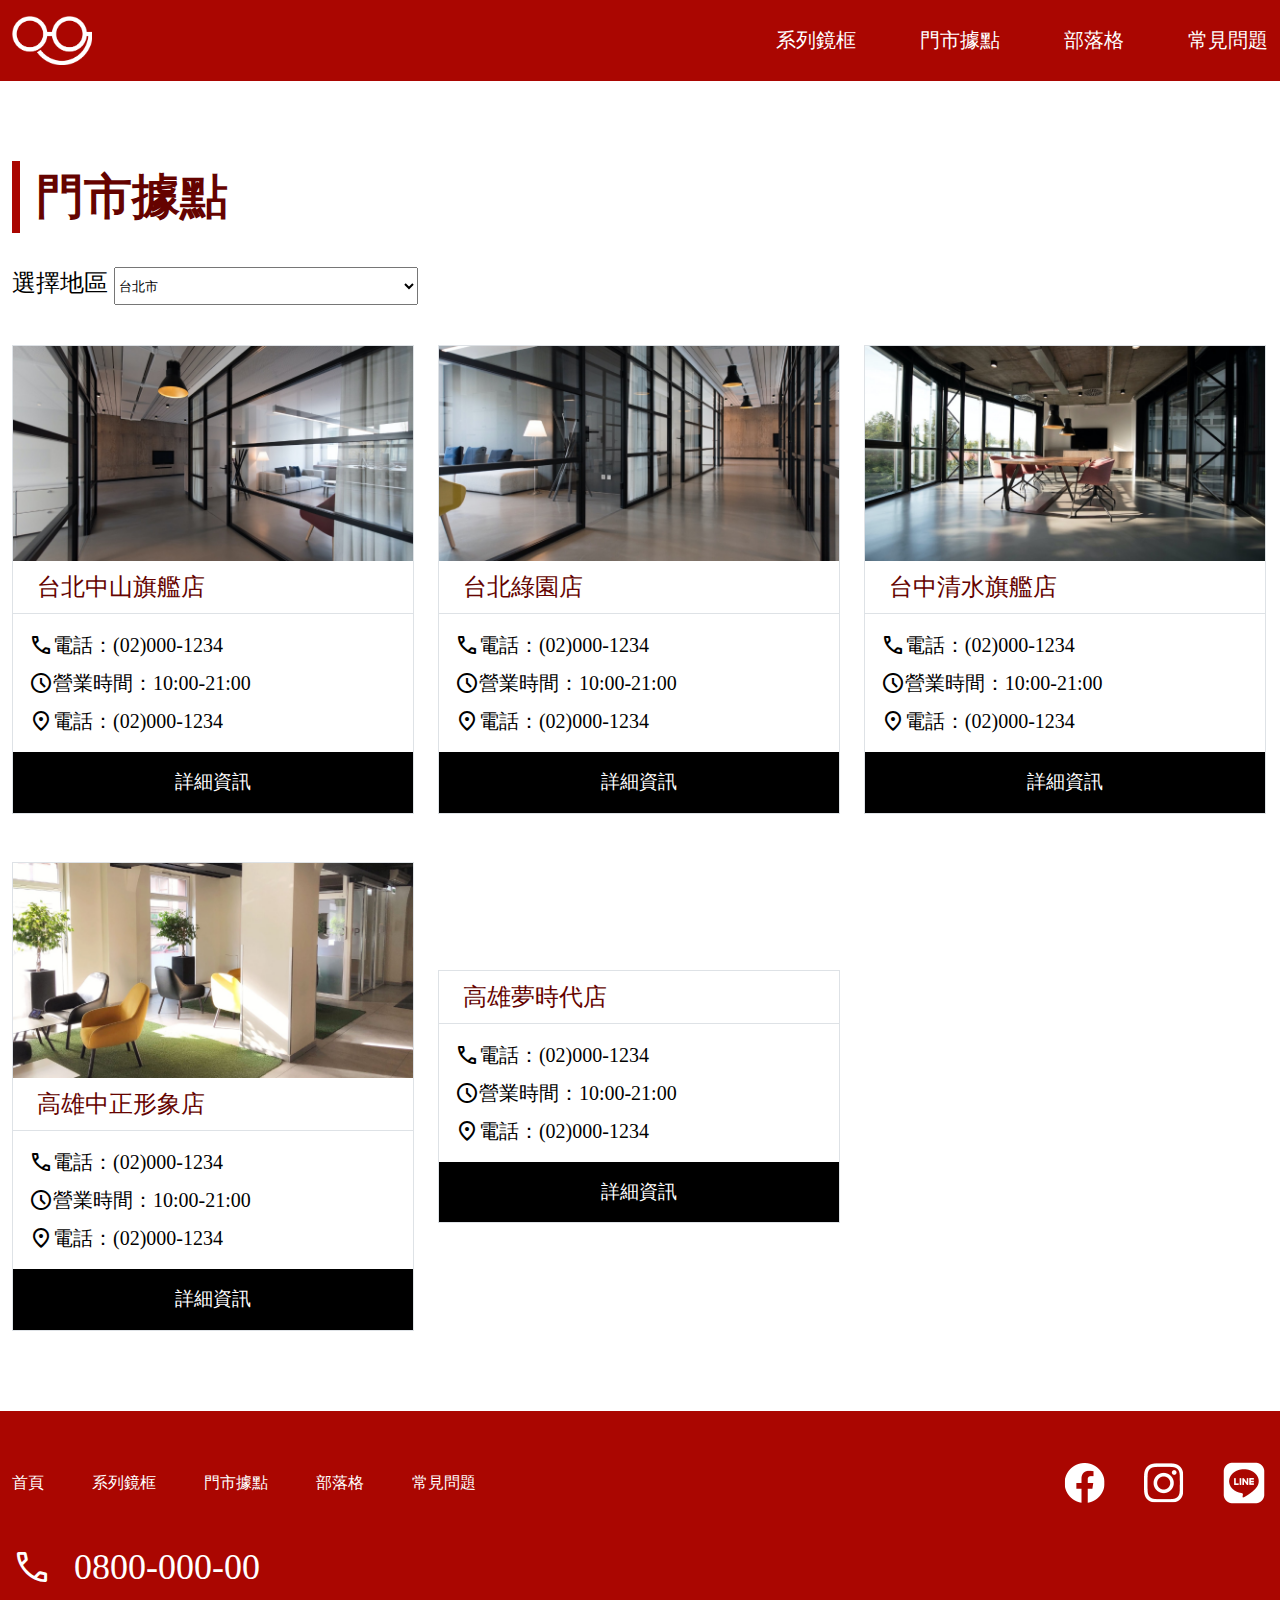
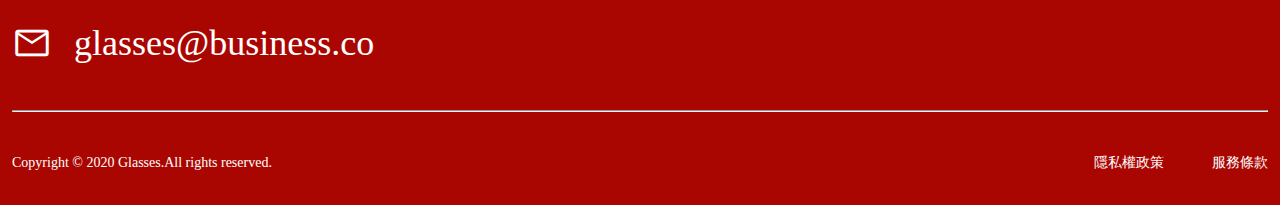
==== store-1.html @ cf4ce532 "Update 2022-08-28T14:04:39.697Z" ====
<!DOCTYPE html>
<html lang="en">

<head>
  <meta charset="UTF-8">
  <meta name="viewport" content="width=device-width, initial-scale=1.0">
  <meta http-equiv="X-UA-Compatible" content="ie=edge">
  <title>首頁</title>
  <link rel="stylesheet" href="./assets/style/all.css">
  <link href="https://fonts.googleapis.com/icon?family=Material+Icons"
      rel="stylesheet">
</head>

<body>
  <header class="header">
    <nav class="nav container d-flex">
      <h1>
        <a href="./index.html">首頁</a>
      </h1>
      <!-- PC選單 -->
      <ul class="nav-list d-flex">
        <li><a href="#">系列鏡框</a></li>
        <li><a href="./store-1.html">門市據點</a></li>
        <li><a href="#">部落格</a></li>
        <li><a href="#">常見問題</a></li>
      </ul>

      <!-- 漢堡選單 -->
      <a href="#" class="ham-icon">
        <span class="material-symbols-outlined ">menu</span>
      </a>
      <ul class="ham-list">
        <li><a href="#">系列鏡框</a></li>
        <li><a href="#">門市據點</a></li>
        <li><a href="#">部落格</a></li>
        <li><a href="#">常見問題</a></li>
      </ul>
    </nav>
  </header>

  


<section class="store">
    <div class="container">
        <h4>門市據點</h4>
        <form action="">
            <label for="location">選擇地區
                <select name="location" id="location">
                    <option value="taipei">台北市</option>
                    <option value="taitung">台中市</option>
                    <option value="kaohsaung">高雄市</option>
                </select>
            </label>
        </form>
    </div>
    <div class=" container center d-flex">
        <ul class="card d-flex">
            <li class="d-flex">
                <img src="./assets/images/store-2.png" alt="">
                <h5>台北中山旗艦店</h5>
                <div class="text">
                    <div class=" mb-8 d-flex">
                        <span class="material-symbols-outlined">
                            call
                        </span>
                        <p>電話：(02)000-1234</p>
                    </div>

                    <div class=" mb-8 d-flex">
                        <span class="material-symbols-outlined">
                            schedule
                        </span>
                        <p>營業時間：10:00-21:00</p>
                    </div>
                    
                    <div class=" d-flex">
                        <span class="material-symbols-outlined">
                            location_on
                        </span>
                        <p>電話：(02)000-1234</p>
                    </div>
                </div>
                <a href="#">詳細資訊</a>
            </li>


            <li class="d-flex">
                <img src="./assets/images/store-3.png" alt="">
                <h5>台北綠園店</h5>
                <div class="text">
                    <div class=" mb-8 d-flex">
                        <span class="material-symbols-outlined">
                            call
                        </span>
                        <p>電話：(02)000-1234</p>
                    </div>

                    <div class=" mb-8 d-flex">
                        <span class="material-symbols-outlined">
                            schedule
                        </span>
                        <p>營業時間：10:00-21:00</p>
                    </div>
                    
                    <div class=" d-flex">
                        <span class="material-symbols-outlined">
                            location_on
                        </span>
                        <p>電話：(02)000-1234</p>
                    </div>
                </div>
                <a href="#">詳細資訊</a>
            </li>



            <li class="d-flex">
                <img src="./assets/images/store-4.png" alt="">
                <h5>台中清水旗艦店</h5>
                <div class="text">
                    <div class=" mb-8 d-flex">
                        <span class="material-symbols-outlined">
                            call
                        </span>
                        <p>電話：(02)000-1234</p>
                    </div>

                    <div class=" mb-8 d-flex">
                        <span class="material-symbols-outlined">
                            schedule
                        </span>
                        <p>營業時間：10:00-21:00</p>
                    </div>
                    
                    <div class=" d-flex">
                        <span class="material-symbols-outlined">
                            location_on
                        </span>
                        <p>電話：(02)000-1234</p>
                    </div>
                </div>
                <a href="#">詳細資訊</a>
            </li>



            <li class="d-flex">
                <img src="./assets/images/store-5.png" alt="">
                <h5>高雄中正形象店</h5>
                <div class="text">
                    <div class=" mb-8 d-flex">
                        <span class="material-symbols-outlined">
                            call
                        </span>
                        <p>電話：(02)000-1234</p>
                    </div>

                    <div class=" mb-8 d-flex">
                        <span class="material-symbols-outlined">
                            schedule
                        </span>
                        <p>營業時間：10:00-21:00</p>
                    </div>
                    
                    <div class=" d-flex">
                        <span class="material-symbols-outlined">
                            location_on
                        </span>
                        <p>電話：(02)000-1234</p>
                    </div>
                </div>
                <a href="#">詳細資訊</a>
            </li>

            <li class="d-flex">
                <img src="./assets/images/store-6.png" alt="">
                <h5>高雄夢時代店</h5>
                <div class="text">
                    <div class=" mb-8 d-flex">
                        <span class="material-symbols-outlined">
                            call
                        </span>
                        <p>電話：(02)000-1234</p>
                    </div>

                    <div class=" mb-8 d-flex">
                        <span class="material-symbols-outlined">
                            schedule
                        </span>
                        <p>營業時間：10:00-21:00</p>
                    </div>
                    
                    <div class=" d-flex">
                        <span class="material-symbols-outlined">
                            location_on
                        </span>
                        <p>電話：(02)000-1234</p>
                    </div>
                </div>
                <a href="#">詳細資訊</a>
            </li>
            
        </ul>
    </div>
    
</section>

  <footer class="footer">
    <div class="container">
      <nav class="nav">
        <div class="top d-flex">
          <ul class="nav-list d-flex">
            <li><a href="#">首頁</a></li>
            <li><a href="#">系列鏡框</a></li>
            <li><a href="#">門市據點</a></li>
            <li><a href="#">部落格</a></li>
            <li><a href="#">常見問題</a></li>
          </ul>
          <ul class="mediasocial-icon d-flex">
            <li><a href="#"><img src="./assets/images/ic-social-fb.png" alt=""></a></li>
            <li><a href="#"><img src="./assets/images/ic_social_ig.png" alt=""></a></li>
            <li><a href="#"><img src="./assets/images/ic_social_line.png" alt=""></a></a></li>
          </ul>
        </div>
        <ul class="contact">
          <li class="d-flex">
            <span class="material-symbols-outlined">
              call
            </span>
            <a href="#">
              0800-000-00
            </a>
          </li>
          <li class="d-flex">
            <span class="material-symbols-outlined">
              mail
            </span>
            <a href="#">
              glasses@business.co
            </a>
          </li>
        </ul>
      </nav>
      <hr>
      <div class="copyright d-flex">
        <p>Copyright © 2020 Glasses.All rights reserved.</p>
        <ul class="d-flex">
          <li><a href="#">隱私權政策</a></li>
          <li><a href="#">服務條款</a></li>
        </ul>
      </div>
    </div>
  </footer>
  <script src="./assets/js/vendors.js"></script>
  <script src="./assets/js/all.js"></script>
</body>

</html>
---- assets/style/all.css ----
@import url("https://fonts.googleapis.com/css2?family=Material+Symbols+Outlined:opsz,wght,FILL,GRAD@48,400,0,0");
html, body, div, span, applet, object, iframe,
h1, h2, h3, h4, h5, h6, p, blockquote, pre,
a, abbr, acronym, address, big, cite, code,
del, dfn, em, img, ins, kbd, q, s, samp,
small, strike, strong, sub, sup, tt, var,
b, u, i, center,
dl, dt, dd, ol, ul, li,
fieldset, form, label, legend,
table, caption, tbody, tfoot, thead, tr, th, td,
article, aside, canvas, details, embed,
figure, figcaption, footer, header, hgroup,
menu, nav, output, ruby, section, summary,
time, mark, audio, video {
  margin: 0;
  padding: 0;
  border: 0;
  font-size: 100%;
  font: inherit;
  vertical-align: baseline; }

/* HTML5 display-role reset for older browsers */
article, aside, details, figcaption, figure,
footer, header, hgroup, menu, nav, section {
  display: block; }

body {
  line-height: 1.5; }

ol, ul {
  list-style: none; }

blockquote, q {
  quotes: none; }

blockquote:before, blockquote:after,
q:before, q:after {
  content: '';
  content: none; }

table {
  border-collapse: collapse;
  border-spacing: 0; }

*, *::before, *::after {
  -webkit-box-sizing: border-box;
          box-sizing: border-box; }

img {
  display: block;
  width: 100%;
  height: auto; }

a {
  display: block;
  text-decoration: none; }

ul li a {
  color: #FFFFFf;
  font-size: 20px;
  font-weight: 300; }
  ul li a:hover {
    opacity: 0.5; }

.container {
  max-width: 1320px;
  padding: 0 12px;
  margin: 0 auto; }
  @media (max-width: 992px) {
    .container {
      padding: 0 36px; } }
  @media (max-width: 767px) {
    .container {
      padding: 0 13px; } }

.d-flex {
  display: -webkit-box;
  display: -ms-flexbox;
  display: flex;
  -webkit-box-align: center;
      -ms-flex-align: center;
          align-items: center; }

h2 {
  font-size: 64px;
  font-weight: 600;
  color: #650300; }
  @media (max-width: 767px) {
    h2 {
      font-size: 24px; } }

h3 {
  font-size: 36px;
  color: #650300; }
  @media (max-width: 767px) {
    h3 {
      font-size: 16px; } }

h4 {
  font-size: 48px;
  font-weight: 600;
  color: #650300; }
  @media (max-width: 767px) {
    h4 {
      font-size: 24px; } }

h5 {
  font-size: 24px;
  font-weight: 600;
  color: #650300; }

.mb-8 {
  margin-bottom: 8px; }

.header {
  background-color: #AA0601; }
  .header .nav {
    position: relative;
    -webkit-box-pack: justify;
        -ms-flex-pack: justify;
            justify-content: space-between;
    padding-top: 16px;
    padding-bottom: 16px; }
    .header .nav h1 a {
      width: 80px;
      height: 48.57px;
      background-image: url(../images/logo-white.png);
      background-size: cover;
      overflow: hidden;
      white-space: nowrap;
      text-indent: 101%; }
    .header .nav-list {
      width: 492px;
      -webkit-box-pack: justify;
          -ms-flex-pack: justify;
              justify-content: space-between; }
      @media (max-width: 767px) {
        .header .nav-list {
          display: none; } }
    .header .nav .ham-icon {
      display: none;
      position: absolute;
      right: 13px; }
      .header .nav .ham-icon .material-symbols-outlined {
        font-size: 40px;
        color: #FFFFFf; }
      @media (max-width: 767px) {
        .header .nav .ham-icon {
          display: block; } }
    .header .nav .ham-list {
      text-align: center;
      display: none;
      position: absolute;
      font-size: 30px;
      right: 0;
      top: 100%;
      width: 100%;
      max-height: 0px;
      overflow: hidden;
      z-index: 120;
      -webkit-transform: 0.5s;
          -ms-transform: 0.5s;
              transform: 0.5s; }
      @media (max-width: 767px) {
        .header .nav .ham-list {
          display: block; } }
      .header .nav .ham-list a {
        background: #AA0601;
        color: #FFFFFf;
        border-top: 1px solid #FFFFFF;
        padding: 20px 0; }
        .header .nav .ham-list a:hover {
          opacity: 1;
          background-color: #650300; }
    .header .nav .ham-list.active {
      max-height: 500px; }

.footer {
  background-color: #AA0601; }
  .footer .nav {
    padding-top: 48px; }
    @media (max-width: 767px) {
      .footer .nav {
        display: -webkit-box;
        display: -ms-flexbox;
        display: flex;
        -webkit-box-pack: justify;
            -ms-flex-pack: justify;
                justify-content: space-between;
        -ms-flex-wrap: nowrap;
            flex-wrap: nowrap;
        -webkit-box-orient: horizontal;
        -webkit-box-direction: reverse;
            -ms-flex-direction: row-reverse;
                flex-direction: row-reverse;
        -webkit-box-align: start;
            -ms-flex-align: start;
                align-items: start;
        padding-top: 24px; } }
    .footer .nav .top {
      -webkit-box-pack: justify;
          -ms-flex-pack: justify;
              justify-content: space-between; }
      .footer .nav .top .nav-list {
        gap: 48px; }
        @media (max-width: 767px) {
          .footer .nav .top .nav-list {
            display: none; } }
        .footer .nav .top .nav-list a {
          font-size: 16px;
          font-weight: 300;
          color: #FFFFFf; }
      .footer .nav .top .mediasocial-icon {
        gap: 32px; }
        @media (max-width: 992px) {
          .footer .nav .top .mediasocial-icon {
            gap: 16px; } }
        @media (max-width: 767px) {
          .footer .nav .top .mediasocial-icon {
            gap: 8px; } }
        .footer .nav .top .mediasocial-icon li {
          width: 48px;
          height: 48px; }
          @media (max-width: 992px) {
            .footer .nav .top .mediasocial-icon li {
              width: 40px;
              height: 40px; } }
          @media (max-width: 767px) {
            .footer .nav .top .mediasocial-icon li {
              width: 24px;
              height: 24px; } }
    .footer .nav .contact {
      margin-top: 33px;
      padding-bottom: 32px; }
      @media (max-width: 767px) {
        .footer .nav .contact {
          margin-top: 0px;
          padding-bottom: 24px; } }
      .footer .nav .contact li .material-symbols-outlined {
        color: #FFFFFf;
        font-size: 40px;
        padding-right: 22px; }
        @media (max-width: 767px) {
          .footer .nav .contact li .material-symbols-outlined {
            font-size: 20px;
            padding-right: 11px; } }
      .footer .nav .contact li a {
        font-weight: 300;
        font-size: 36px; }
        @media (max-width: 767px) {
          .footer .nav .contact li a {
            font-size: 16px; } }
      .footer .nav .contact li:first-child {
        margin-bottom: 22px; }
        @media (max-width: 992px) {
          .footer .nav .contact li:first-child {
            margin-bottom: 28px; } }
        @media (max-width: 767px) {
          .footer .nav .contact li:first-child {
            margin-bottom: 15px; } }
  .footer .copyright {
    -webkit-box-pack: justify;
        -ms-flex-pack: justify;
            justify-content: space-between;
    padding: 32px 0; }
    @media (max-width: 992px) {
      .footer .copyright {
        padding-bottom: 40px; } }
    @media (max-width: 767px) {
      .footer .copyright {
        -webkit-box-orient: vertical;
        -webkit-box-direction: normal;
            -ms-flex-direction: column;
                flex-direction: column;
        -webkit-box-align: start;
            -ms-flex-align: start;
                align-items: start;
        padding-top: 16px;
        padding-bottom: 24px; } }
    .footer .copyright p {
      font-size: 14px;
      color: #FFFFFf; }
      @media (max-width: 992px) {
        .footer .copyright p {
          font-size: 16px; } }
    .footer .copyright ul {
      gap: 48px; }
      @media (max-width: 767px) {
        .footer .copyright ul {
          -webkit-box-orient: vertical;
          -webkit-box-direction: normal;
              -ms-flex-direction: column;
                  flex-direction: column;
          -webkit-box-align: start;
              -ms-flex-align: start;
                  align-items: start;
          margin-top: 8px;
          gap: 8px; } }
      .footer .copyright ul a {
        font-size: 14px; }
        @media (max-width: 767px) {
          .footer .copyright ul a {
            font-size: 16px; } }

.section-1 {
  height: 100vh;
  background-image: url(../images/home-header.png);
  background-size: cover;
  background-repeat: no-repeat; }
  @media (max-width: 992px) {
    .section-1 {
      background-image: url(../images/home-header-sm.png); } }
  .section-1 .title {
    height: 100vh;
    -webkit-box-orient: vertical;
    -webkit-box-direction: normal;
        -ms-flex-direction: column;
            flex-direction: column;
    -webkit-box-align: end;
        -ms-flex-align: end;
            align-items: flex-end;
    -webkit-box-pack: center;
        -ms-flex-pack: center;
            justify-content: center; }
    .section-1 .title a {
      display: inline-block;
      font-size: 20px;
      padding: 6px 12px;
      color: #FFFFFf;
      background: #AA0601; }
      .section-1 .title a:hover {
        background: #000000; }

.section-2 {
  background-color: #FBF2F2;
  padding: 80px 0; }
  @media (max-width: 767px) {
    .section-2 {
      padding: 40px 0; } }
  .section-2 h4 {
    text-align: center; }
  .section-2 .card {
    margin-top: 32px;
    gap: 24px; }
    @media (max-width: 992px) {
      .section-2 .card {
        -webkit-box-pack: center;
            -ms-flex-pack: center;
                justify-content: center;
        -ms-flex-wrap: wrap;
            flex-wrap: wrap; } }
    .section-2 .card li {
      width: 336px;
      -webkit-box-orient: vertical;
      -webkit-box-direction: normal;
          -ms-flex-direction: column;
              flex-direction: column; }
      .section-2 .card li img {
        width: 84px;
        height: 84px; }
      .section-2 .card li .text {
        text-align: center; }
        .section-2 .card li .text h5 {
          margin: 8px 0; }
        .section-2 .card li .text p {
          text-align: justify;
          font-size: 16px; }

.section-3 {
  padding: 80px 0; }
  @media (max-width: 767px) {
    .section-3 {
      padding: 40px 0; } }
  .section-3 h4 {
    text-align: center; }
  .section-3 .card {
    margin-top: 32px;
    gap: 24px; }
    @media (max-width: 992px) {
      .section-3 .card {
        -webkit-box-orient: vertical;
        -webkit-box-direction: normal;
            -ms-flex-direction: column;
                flex-direction: column; } }
    .section-3 .card li {
      width: 416px; }
      @media (max-width: 992px) {
        .section-3 .card li {
          width: 336px; } }
      @media (max-width: 767px) {
        .section-3 .card li {
          width: 100%; } }
      .section-3 .card li:hover {
        -webkit-box-shadow: 1px 1px 20px #949494;
                box-shadow: 1px 1px 20px #949494; }
      .section-3 .card li a {
        text-align: center;
        padding: 8px;
        font-size: 48px;
        font-weight: 900;
        color: #AA0601;
        font-style: italic; }

.section-4 {
  background-image: url(../images/index-bg.png);
  background-repeat: no-repeat;
  background-size: cover;
  padding: 80px 0; }
  @media (max-width: 992px) {
    .section-4 {
      background-image: url(../images/index-bg-md.png); } }
  @media (max-width: 767px) {
    .section-4 {
      padding: 40px 0;
      background-image: url(../images/index-bg-sm.png); } }
  .section-4 h4 {
    text-align: center;
    color: #FFFFFf; }
  .section-4 .card {
    margin-top: 32px;
    -webkit-box-pack: center;
        -ms-flex-pack: center;
            justify-content: center;
    gap: 24px; }
    @media (max-width: 992px) {
      .section-4 .card {
        -webkit-box-orient: vertical;
        -webkit-box-direction: normal;
            -ms-flex-direction: column;
                flex-direction: column; } }
    .section-4 .card li {
      width: 416px;
      background: #FFFFFf; }
      @media (max-width: 992px) {
        .section-4 .card li {
          width: 100%; } }
      @media (max-width: 767px) {
        .section-4 .card li {
          width: 100%; } }
      @media (max-width: 767px) {
        .section-4 .card li img {
          display: none; } }
      .section-4 .card li .sm {
        display: none; }
        @media (max-width: 767px) {
          .section-4 .card li .sm {
            display: block;
            width: 100%; } }
      .section-4 .card li a {
        text-align: center;
        padding: 8px;
        font-size: 48px;
        font-weight: 900;
        color: #AA0601;
        font-style: italic; }

.section-5 {
  padding: 80px 0; }
  @media (max-width: 767px) {
    .section-5 {
      padding: 40px 0; } }
  .section-5 h4 {
    text-align: center; }
  .section-5 .card {
    margin-top: 32px;
    gap: 24px; }
    @media (max-width: 992px) {
      .section-5 .card {
        -webkit-box-pack: center;
            -ms-flex-pack: center;
                justify-content: center;
        -ms-flex-wrap: wrap;
            flex-wrap: wrap; } }
    @media (max-width: 767px) {
      .section-5 .card {
        gap: 16px; } }
    .section-5 .card li {
      border: 1px solid #DEE2E6;
      border-radius: 4px;
      -webkit-box-shadow: 0px 2px 6px  #00000029;
              box-shadow: 0px 2px 6px  #00000029;
      width: 336px;
      -webkit-box-orient: vertical;
      -webkit-box-direction: normal;
          -ms-flex-direction: column;
              flex-direction: column;
      -webkit-box-align: start;
          -ms-flex-align: start;
              align-items: start;
      -webkit-box-pack: justify;
          -ms-flex-pack: justify;
              justify-content: space-between; }
      @media (max-width: 767px) {
        .section-5 .card li {
          width: 100%; } }
      .section-5 .card li .text {
        height: 205px;
        padding: 16px; }
        .section-5 .card li .text p {
          text-align: justify;
          font-size: 16px;
          font-weight: 500; }
          .section-5 .card li .text p span {
            font-weight: 400; }
      .section-5 .card li .date {
        padding-left: 16px;
        padding-bottom: 16px;
        font-size: 14px;
        text-align: left;
        color: #707070; }

.section-6 {
  background-color: #FBF2F2;
  padding: 80px 0; }
  @media (max-width: 767px) {
    .section-6 {
      padding: 40px 0; } }
  .section-6 .w-636 {
    max-width: 636px;
    margin: 0 auto; }
    @media (max-width: 992px) {
      .section-6 .w-636 {
        max-width: 576px; } }
    @media (max-width: 767px) {
      .section-6 .w-636 {
        padding: 0 14px;
        width: 100%; } }
    .section-6 .w-636 .title {
      text-align: center;
      margin-bottom: 24px; }
      .section-6 .w-636 .title p {
        text-align: left;
        font-size: 20px; }
        @media (max-width: 992px) {
          .section-6 .w-636 .title p {
            font-size: 16px;
            margin-top: 24px; } }
        @media (max-width: 767px) {
          .section-6 .w-636 .title p {
            font-size: 16px;
            margin-top: 24px; } }
    .section-6 .w-636 form input {
      width: 100%;
      height: 36px;
      background-color: transparent;
      border: 1px solid #00000029; }
      @media (max-width: 992px) {
        .section-6 .w-636 form input {
          margin-bottom: 16px; } }
      @media (max-width: 767px) {
        .section-6 .w-636 form input {
          margin-bottom: 16px; } }
    .section-6 .w-636 form .massege {
      width: 100%;
      height: 136px;
      background-color: transparent;
      border: 1px solid #00000029; }
    .section-6 .w-636 form .checkBoxInput {
      width: 24px;
      height: 24px; }
    .section-6 .w-636 form .checkBox {
      display: -webkit-box;
      display: -ms-flexbox;
      display: flex;
      -webkit-box-align: center;
          -ms-flex-align: center;
              align-items: center;
      font-size: 16px; }
      @media (max-width: 767px) {
        .section-6 .w-636 form .checkBox {
          -webkit-box-align: start;
              -ms-flex-align: start;
                  align-items: flex-start;
          margin-top: 16px; } }
    .section-6 .w-636 form .sent {
      margin: 0 110px;
      width: 416px;
      height: 56px;
      font-size: 16px;
      color: #FFFFFf;
      border: none;
      background-color: #AA0601; }
      @media (max-width: 992px) {
        .section-6 .w-636 form .sent {
          width: 336px; } }
      @media (max-width: 767px) {
        .section-6 .w-636 form .sent {
          width: 100%;
          margin: 0; } }

form {
  margin-top: 32px;
  margin-bottom: 40px; }
  form label {
    font-size: 24px; }
    form label select {
      width: 304px;
      height: 38px; }

.center {
  -webkit-box-pack: center;
      -ms-flex-pack: center;
          justify-content: center; }

.store {
  padding: 80px 0;
  -webkit-box-pack: center;
      -ms-flex-pack: center;
          justify-content: center; }
  @media (max-width: 767px) {
    .store {
      padding: 40px 0; } }
  .store h4 {
    text-align: left;
    padding-left: 16px;
    border-left: 8px solid #AA0601; }
  .store .card {
    gap: 24px;
    row-gap: 48px;
    -ms-flex-wrap: wrap;
        flex-wrap: wrap; }
    @media (max-width: 992px) {
      .store .card {
        row-gap: 24px; } }
    @media (max-width: 767px) {
      .store .card {
        gap: 16px; } }
    .store .card li {
      -webkit-box-align: start;
          -ms-flex-align: start;
              align-items: flex-start;
      border: 1px solid #DEE2E6;
      max-width: 416px;
      width: 32%;
      -webkit-box-orient: vertical;
      -webkit-box-direction: normal;
          -ms-flex-direction: column;
              flex-direction: column; }
      .store .card li h5 {
        width: 100%;
        padding: 8px 0 8px 24px;
        font-size: 24px;
        font-weight: 400;
        border-bottom: 1px solid #DEE2E6; }
      @media (max-width: 992px) {
        .store .card li {
          width: 50%; } }
      @media (max-width: 767px) {
        .store .card li {
          width: 100%; } }
      .store .card li .text {
        padding: 16px; }
        .store .card li .text p {
          font-size: 20px; }
      .store .card li a {
        width: 100%;
        padding: 16px 0;
        font-size: 19px;
        text-align: center;
        background-color: #000000;
        color: #FFFFFf; }

.material-symbols-outlined {
  font-size: 24px; }

/*# sourceMappingURL=all.css.map */
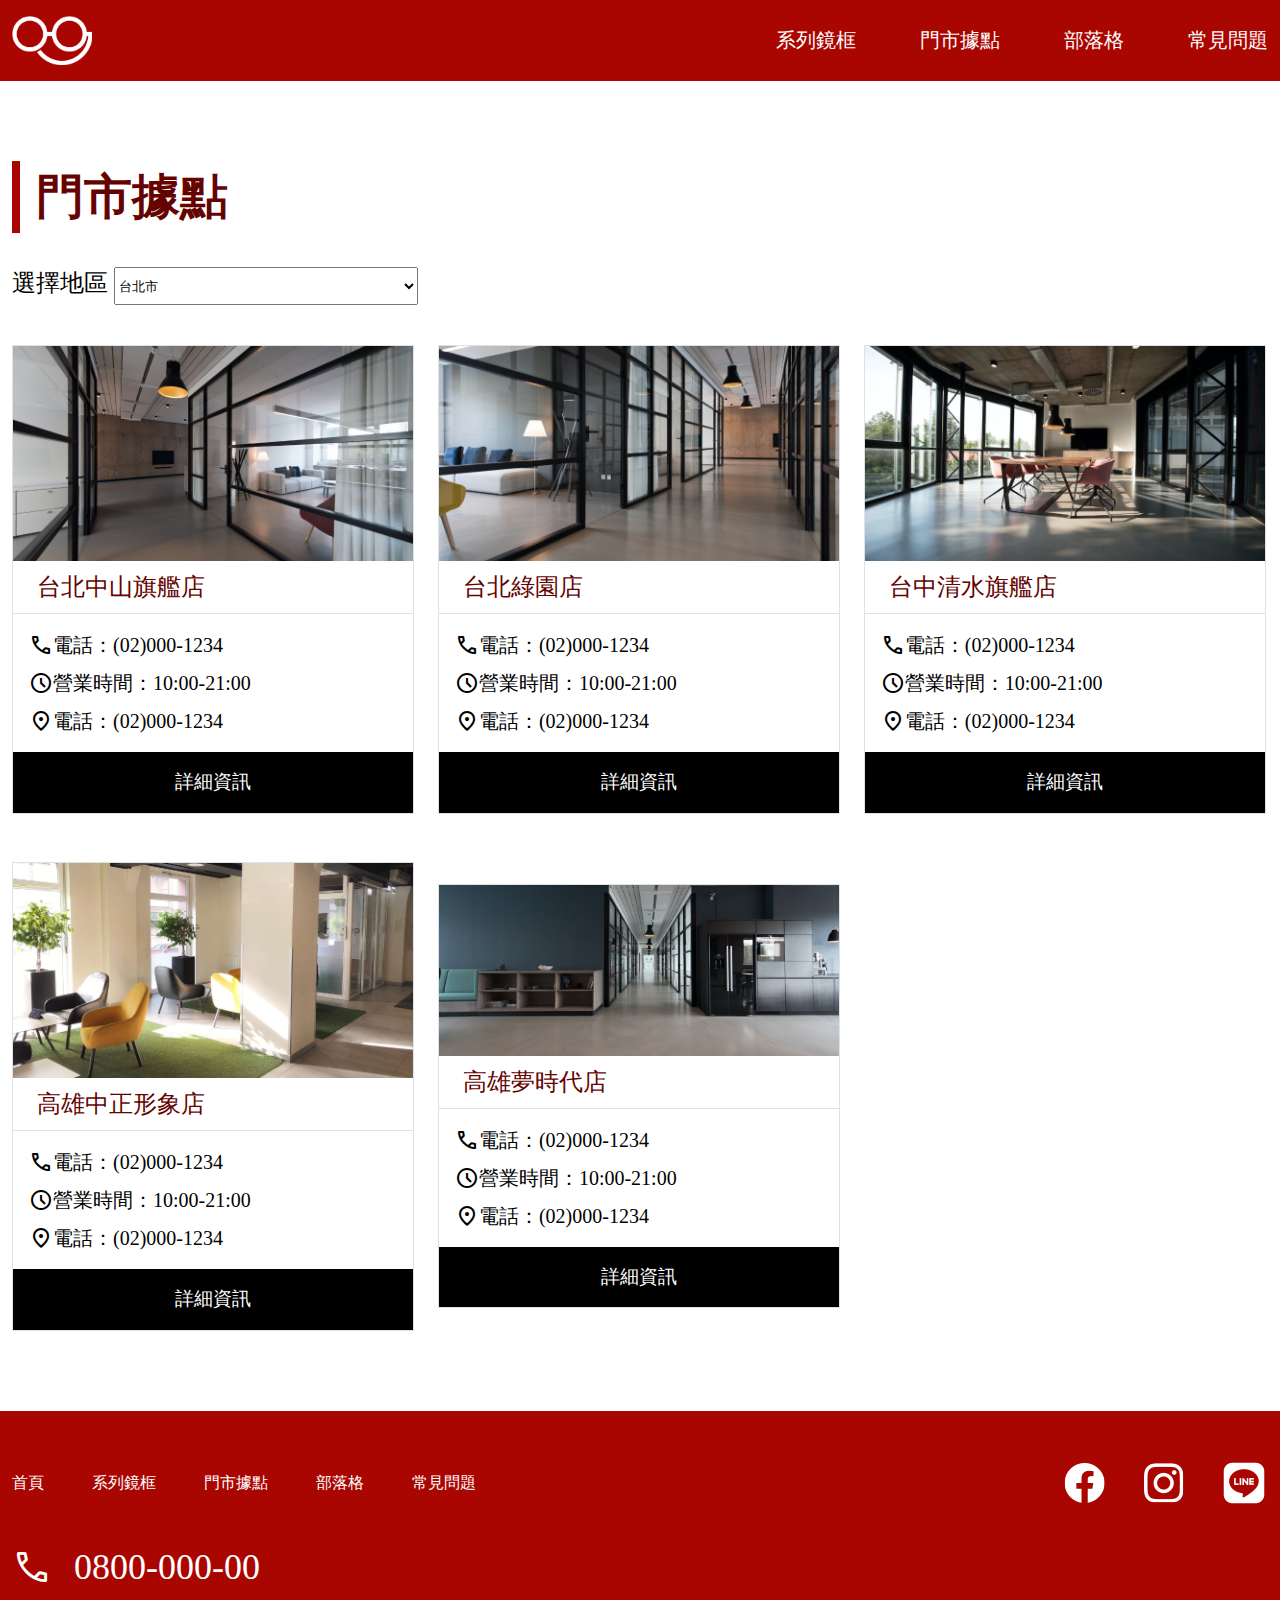
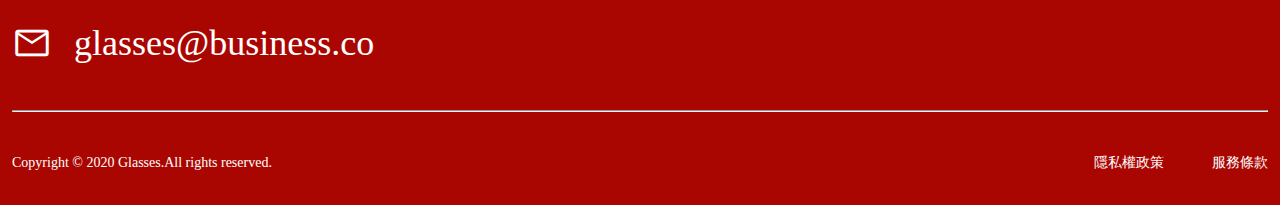
==== commit fded904f: "Update 2022-08-28T14:07:14.897Z" ====
--- a/store-1.html
+++ b/store-1.html
@@ -174,7 +174,7 @@
             </li>
 
             <li class="d-flex">
-                <img src="./assets/images/store-6.png" alt="">
+                <img src="./assets/images/storepage-1.png" alt="">
                 <h5>高雄夢時代店</h5>
                 <div class="text">
                     <div class=" mb-8 d-flex">
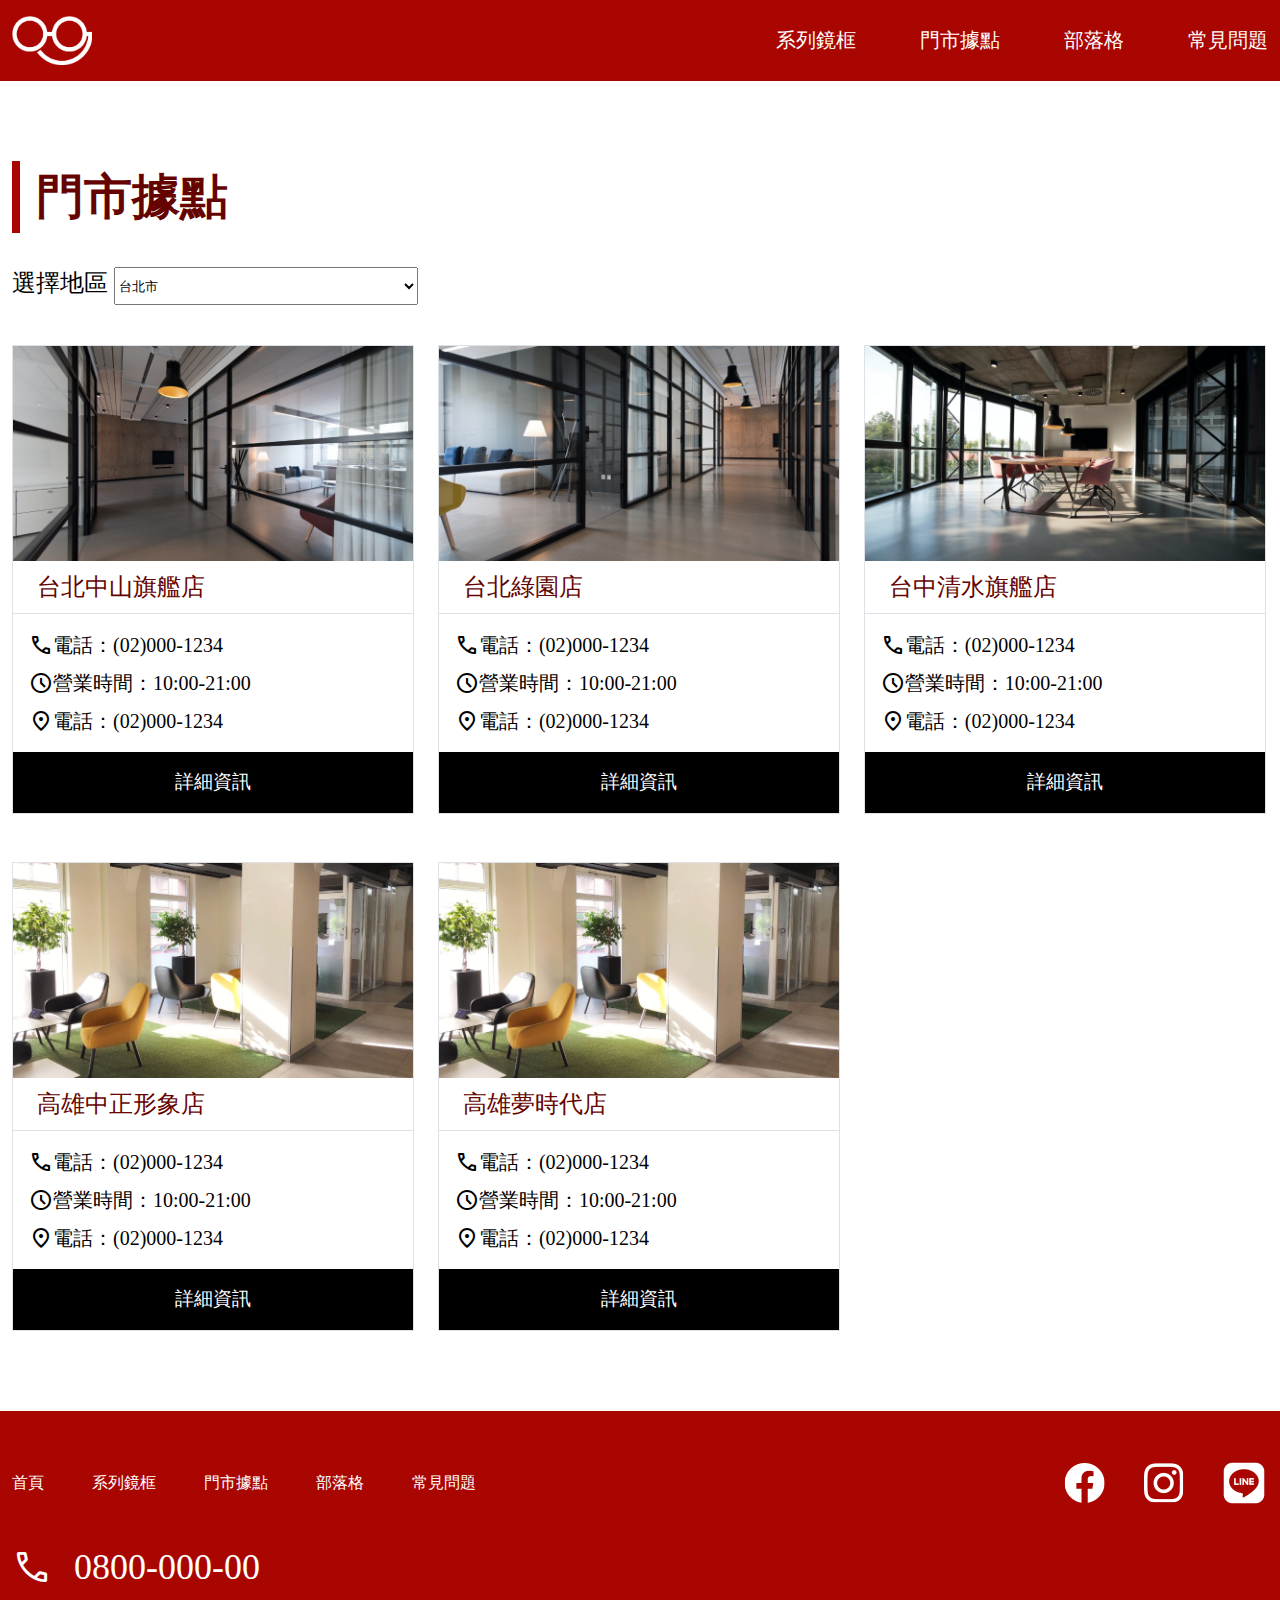
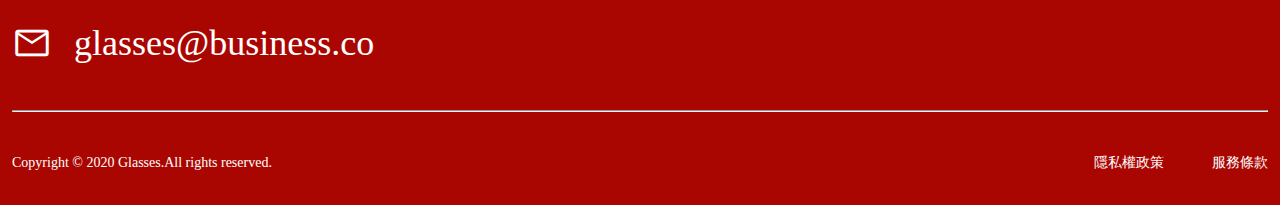
==== commit 30c0b398: "Update 2022-08-28T14:08:35.197Z" ====
--- a/store-1.html
+++ b/store-1.html
@@ -174,7 +174,7 @@
             </li>
 
             <li class="d-flex">
-                <img src="./assets/images/storepage-1.png" alt="">
+                <img src="./assets/images/store-5.png" alt="">
                 <h5>高雄夢時代店</h5>
                 <div class="text">
                     <div class=" mb-8 d-flex">
